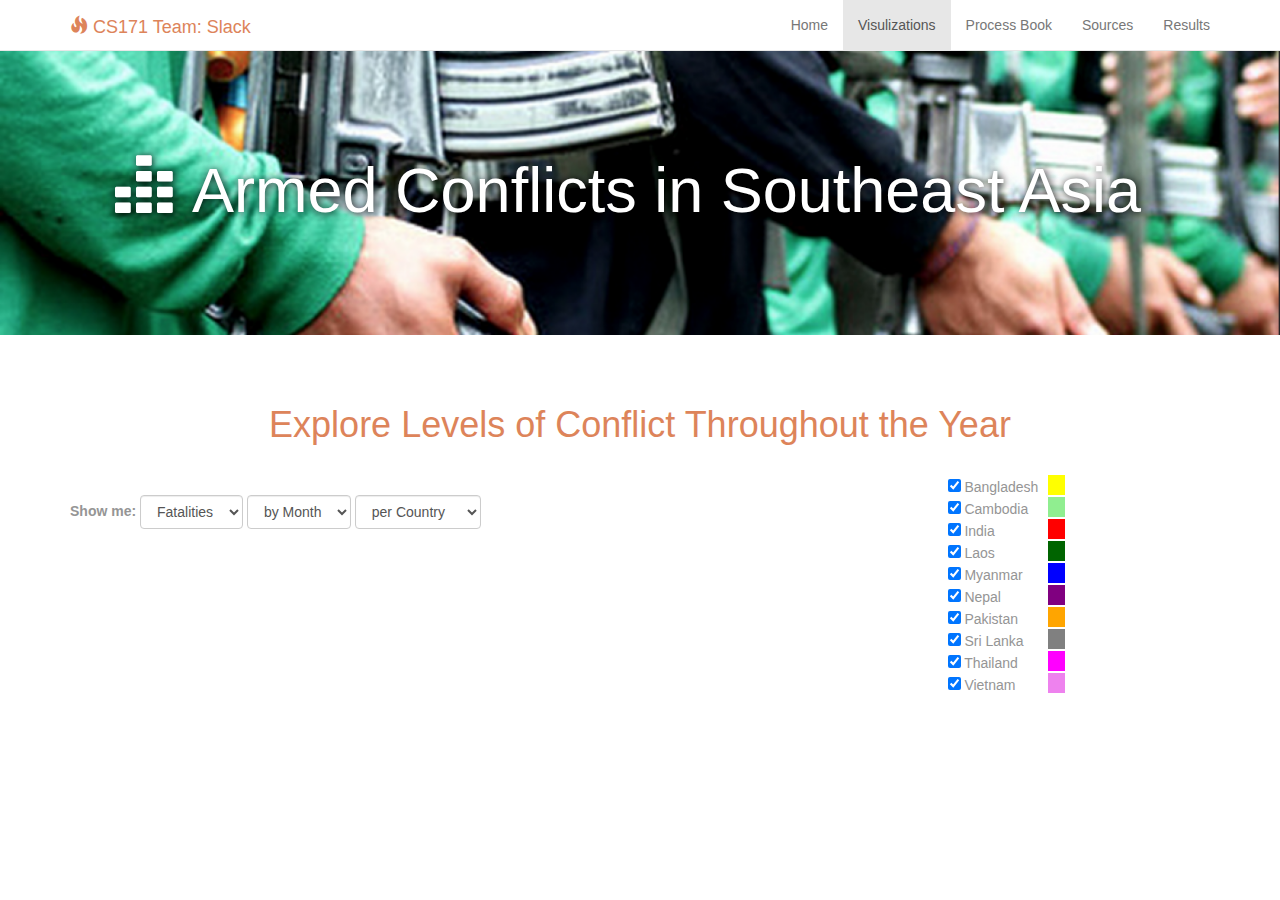
==== 171finalproject/src/visualizations.html @ b25ed099 "Merged line chart; merged line chart legend;" ====
<!DOCTYPE html>
<html lang="en">
<head>
    <meta charset="UTF-8">
    <title>Visualizations</title>
    <link rel="stylesheet" href="css/bootstrap.min.css">
    <link rel="stylesheet" href="css/jquery-ui.min.css">
    <link href="css/custom.css" rel="stylesheet">
    <link rel="stylesheet" href="css/main.css">

    <script src="js/vendor/modernizr-2.8.3.min.js"></script>
</head>
<body>
<nav class="navbar navbar-default navbar-fixed-top" role="navigation">
    <div class="container">
        <!-- Logo and responsive toggle -->
        <div class="navbar-header">
            <button type="button" class="navbar-toggle" data-toggle="collapse" data-target="#navbar">
                <span class="sr-only">Toggle navigation</span>
                <span class="icon-bar"></span>
                <span class="icon-bar"></span>
                <span class="icon-bar"></span>
            </button>
            <a class="navbar-brand" href="#">
                <span class="glyphicon glyphicon-fire"></span>
                CS171 Team: Slack
            </a>
        </div>
        <!-- Navbar links -->
        <div class="collapse navbar-collapse" id="navbar">
            <ul class="nav navbar-nav navbar-right">
                <li >
                    <a href="index.html">Home</a>
                </li>
                <li class="active">
                    <a href="visualizations.html">Visulizations</a>
                </li>
                <li>
                    <a href="#">Process Book</a>
                </li>
                <li>
                    <a href="#">Sources</a>
                </li>
                <li>
                    <a href="#">Results</a>
                </li>
            </ul>
        </div><!-- /.navbar-collapse -->
    </div><!-- /.container -->
</nav>

<!-- Feature -->
<div class="jumbotron feature">
    <div class="container">
        <h1><span class="glyphicon glyphicon-equalizer"></span> Armed Conflicts in Southeast Asia</h1>
    </div>
</div>

<div class="container">
    <div class="row">
        <div class="col-xs-12">
            <h1 class="text-center">Explore Levels of Conflict Throughout the Year</h1>
        </div>
    </div>
    <div class="row">
        <div class="col-lg-9">
            <span id="line-chart-1"></span>
            <br/>
            <form class="form-inline">
                <div class="form-group">
                    <label>Show me:</label>
                    <!--for="rankingType"-->
                    <select class="form-control select-box" id="select-box-1" >
                        <option value="fatalities" >Fatalities</option>
                        <option value="conflicts" >Conflicts</option>
                    </select>
                    <select class="form-control select-box" id="select-box-2" >
                        <option value="monthly" >by Month</option>
                        <option value="weekly" >by Week</option>
                    </select>
                    <select class="form-control select-box" id="select-box-3" >
                        <option value="byCountry" >per Country</option>
                        <option value="aggregate" >in Aggregate</option>
                    </select>
                </div>
            </form>

        </div>
        <div class="col-lg-3">
            <form action="">
                <input type="checkbox" name="country" checked= "yes" value="Bangladesh">  Bangladesh<span class="squared" style="position: absolute;right:160px;background: yellow;">&nbsp;</span><br>
                <input type="checkbox" name="country" checked= "yes" value="Cambodia">  Cambodia<span class="squared" style="position: absolute;right:160px;background: lightgreen;">&nbsp;</span><br>
                <input type="checkbox" name="country" checked= "yes" value="India">  India<span class="squared" style="position: absolute;right:160px;background: red;">&nbsp;</span><br>
                <input type="checkbox" name="country" checked= "yes" value="Laos">  Laos<span class="squared" style="position: absolute;right:160px;background: darkgreen;">&nbsp;</span><br>
                <input type="checkbox" name="country" checked= "yes" value="Myanmar">  Myanmar<span class="squared" style="position: absolute;right:160px;background: blue;">&nbsp;</span><br>
                <input type="checkbox" name="country" checked= "yes" value="Nepal">  Nepal<span class="squared" style="position: absolute;right:160px;background: purple;">&nbsp;</span><br>
                <input type="checkbox" name="country" checked= "yes" value="Pakistan">  Pakistan<span class="squared" style="position: absolute;right:160px;background: orange;">&nbsp;</span><br>
                <input type="checkbox" name="country" checked= "yes" value="Sri Lanka">  Sri Lanka<span class="squared" style="position: absolute;right:160px;background: gray;">&nbsp;</span><br>
                <input type="checkbox" name="country" checked= "yes" value="Thailand">  Thailand<span class="squared" style="position: absolute;right:160px;background: magenta;">&nbsp;</span><br>
                <input type="checkbox" name="country" checked= "yes" value="Vietnam">  Vietnam<span class="squared" style="position: absolute;right:160px;background: violet;">&nbsp;</span><br>
            </form>
        </div>

    </div>
</div>


<script src="js/jquery-1.12.0.min.js"></script>
<script src="js/plugins.js"></script>
<script src="js/d3.min.js"></script>
<script src="js/bootstrap.min.js"></script>
<script src="js/jquery-ui.min.js"></script>
<script src="js/d3.legend.js"></script>
<script src="js/timeline.js"></script>
<script src="js/linecharts.js"></script>
<!--<script src="js/main.js"></script>-->
<script>
    // Read in data
    var cleanData;
    var linechart;
    var dateFormat = d3.time.format("%d-%B-%Y");
    d3.csv("ACLED-Asia-Version-1-20151.csv", function(allData) {

        // Convert strings to numbers
        allData.forEach(function (d) {
            d.EVENT_DATE = dateFormat.parse(d.EVENT_DATE);
            d.FATALITIES = +d.FATALITIES;
            d.LATITUDE = +d.LATITUDE;
            d.LONGITUDE = +d.LONGITUDE;
        });
        cleanData = allData;

        linechart = new Linechart("line-chart-1", cleanData);
    });

</script>
</body>
</html>
---- 171finalproject/src/css/custom.css ----
body {
	padding-top: 50px;    /* Padding for .navbar-fixed-top. Change value if navbar height changes. Remove if using .navbar-static-top. */
	color: #959595;
	}
	
h1, 
h2, 
h3, 
h4, 
h5, 
h6 {
	color: #dd845a;
	}
	
.feature {
	background: url('../images/background.png');
	background-position: top right;
	background-size: cover;
	background-color: #dd845a;
	color: white;
	text-shadow: 1px 1px 8px black;
	padding: 80px 100px 100px 100px;
	}

.feature .btn {
	text-shadow: none;
	}
	
.promo, .footer-map {
	border-width: 1px;
	border-color: black;
	border-top-style: solid;
	border-bottom-style: solid;
	margin-top: 20px;
	margin-bottom: 20px;
	}

.promo,
.promo h3,
.promo a:link,
.promo a:visited,
.promo a:hover,
.promo a:active {
    color: white;
	text-shadow: 1px 1px 8px black;
    text-decoration: none;
}

.promo-item {
    height: 200px;
    line-height: 180px;
    text-align: center;
}

.promo-item:hover {
    background-size: 110%; 
    border: 5px solid black;
    line-height: 170px;
}

.promo-item h3 {
    font-size: 40px;
    display: inline-block;
    vertical-align: middle;
}

.item-1 {
	background: url('../images/mung_beans.jpg');
	}
	
.item-2 {
	background: url('../images/coffee_beans_1.jpg');
	}
	
.item-3 {
	background: url('../images/grapes.jpg');
	}
		
.item-1,
.item-2,
.item-3 {
	background-size: cover;
	background-position: 50% 50%;
	}

.featured-product > img,
.featured-product > a > img {
	height: 150px;
}

.featured-product h3 {
	color: #dd845a;
	font-size: 18px;
	}

.featured-product .price {
	color: #dd845a;
	font-size: 18px;
	}
	
.featured-product .price s {
	color: #999;
	font-size: 18px;
	}
	
.footer-map {
	height: 300px;
	width: 100%;
	background: url('../images/map.jpg');
	background-size: cover;
	border-color: #ccc;
	}
.footer-info {
    padding: 20px 0;
    background: #f7f7f7;
}

.footer-info,
.footer-info a:link,
.footer-info a:hover,
.footer-info a:focus,
.footer-info a:visited {
    color: #959595;
	}

.footer-info h3 {
	color: black;
	font-size: 18px;
	}
    
.footer-info-item {
    padding: 0px 20px;
    }
    
footer .small-print {
	background-color: #fff;
	padding: 30px 0;
	text-align: center;
}


/*
*************************** 
Override Bootstrap Classes 
***************************
*/

/* Links */
a {
  color: orange;
  text-decoration: none;
}
a:hover,
a:focus {
  color: darkorange;
  text-decoration: underline;
}

/* Navbar */
.navbar-default {
  background-color: #fff;
}
.navbar-default .navbar-brand {
  color: #dd845a;
}
.navbar-default .navbar-brand:hover,
.navbar-default .navbar-brand:focus {
  color: sienna;
  background-color: transparent;
}

/* Primary Buttons */
.btn-primary {
  color: #fff;
  background-color: orange;
  border-color: orange;
}
.btn-primary:focus,
.btn-primary.focus {
  color: #fff;
  background-color: darkorange;
  border-color: darkorange;
}
.btn-primary:hover {
  color: #fff;
  background-color: darkorange;
  border-color: darkorange;
}
.btn-primary:active,
.btn-primary.active,
.open > .dropdown-toggle.btn-primary {
  color: #fff;
  background-color: darkorange;
  border-color: darkorange;
}
.btn-primary:active:hover,
.btn-primary.active:hover,
.open > .dropdown-toggle.btn-primary:hover,
.btn-primary:active:focus,
.btn-primary.active:focus,
.open > .dropdown-toggle.btn-primary:focus,
.btn-primary:active.focus,
.btn-primary.active.focus,
.open > .dropdown-toggle.btn-primary.focus {
  color: #fff;
  background-color: darkorange;
  border-color: darkorange;
}

.btn-primary.disabled,
.btn-primary[disabled],
fieldset[disabled] .btn-primary,
.btn-primary.disabled:hover,
.btn-primary[disabled]:hover,
fieldset[disabled] .btn-primary:hover,
.btn-primary.disabled:focus,
.btn-primary[disabled]:focus,
fieldset[disabled] .btn-primary:focus,
.btn-primary.disabled.focus,
.btn-primary[disabled].focus,
fieldset[disabled] .btn-primary.focus,
.btn-primary.disabled:active,
.btn-primary[disabled]:active,
fieldset[disabled] .btn-primary:active,
.btn-primary.disabled.active,
.btn-primary[disabled].active,
fieldset[disabled] .btn-primary.active {
  background-color: sandybrown;
  border-color: sandybrown;
}
---- 171finalproject/src/css/main.css ----
/*
 * What follows is the result of much research on cross-browser styling.
 * Credit left inline and big thanks to Nicolas Gallagher, Jonathan Neal,
 * Kroc Camen, and the H5BP dev community and team.
 */

/* ==========================================================================
   Base styles: opinionated defaults
   ========================================================================== */

html {
    color: #222;
    font-size: 1em;
    line-height: 1.4;
}

/*
 * Remove text-shadow in selection highlight:
 * https://twitter.com/miketaylr/status/12228805301
 *
 * These selection rule sets have to be separate.
 * Customize the background color to match your design.
 */

::selection {
    background: #b3d4fc;
    text-shadow: none;
}

/*
 * A better looking default horizontal rule
 */

hr {
    display: block;
    height: 1px;
    border: 0;
    border-top: 1px solid #ccc;
    margin: 1em 0;
    padding: 0;
}

/*
 * Remove the gap between audio, canvas, iframes,
 * images, videos and the bottom of their containers:
 * https://github.com/h5bp/html5-boilerplate/issues/440
 */

audio,
canvas,
iframe,
img,
svg,
video {
    vertical-align: middle;
}

/*
 * Remove default fieldset styles.
 */

fieldset {
    border: 0;
    margin: 0;
    padding: 0;
}

/*
 * Allow only vertical resizing of textareas.
 */

textarea {
    resize: vertical;
}

/* ==========================================================================
   Browser Upgrade Prompt
   ========================================================================== */

.browserupgrade {
    margin: 0.2em 0;
    background: #ccc;
    color: #000;
    padding: 0.2em 0;
}

/* ==========================================================================
   Author's custom styles
   ========================================================================== */



#time {
    margin:10px 10%;
    /*border:2px solid #000;*/
    border-radius: 5px;
    height:30px;
    /*background: #F0F8FF;*/
}

#clickMe {
    margin:10px 10%;
}

#map {
    margin:5px 10%;
    border:2px solid #000;
    border-radius: 5px;
    height:400px;
    overflow:hidden;
    background: #F0F8FF;
}

#timeline{
    margin-top: -160px;
}

.control {
    border: 2px solid #000;
    border-radius: 5px;
    /*padding: 0px 0px -10px 0px;*/
}

#note{
    width:800px;
    height:40px;
    display:none;
    margin-left: 40px;
    margin-bottom: 20px;
    padding-left: 70px;
    text-align: center;
    font-size: 20px;
    color: black;
    font-family: "Courier New";
}

.day {
    color: black;
    font-size: 30px;
    left: 0;
    font-family: "Courier New";
}
.row {
    margin-top: 20px;
    margin-bottom: 20px;
}
#notes {
    width: 800px;
    height: 200px;
}

#instruction{
    color: #B21018;
    /*background-color: cornsilk;*/
}

#slider label {
    position: absolute;
    width: 20px;
    margin-left: -10px;
    margin-right: 5px;
    text-align: center;
    margin-top: 20px;
}

/* below is not necessary, just for style */
#slider {
    width: 50%;
    margin: 2em auto;
}

.active {
    background:#ccc url(http://cdn2.iconfinder.com/data/icons/splashyIcons/arrow_state_blue_collapsed.png) center bottom no-repeat;
}

div.tooltip {
    position: absolute;
    text-align: center;
    width: 60px;
    height: 28px;
    padding: 2px;
    font: 12px sans-serif;
    background: lightsteelblue;
    border: 0px;
    border-radius: 8px;
    pointer-events: none;
}

.legend {
    line-height: 18px;
    color: #555;
    background-color: aliceblue;
    font-family: "Courier New";
}
.legend i {
    width: 18px;
    height: 18px;
    float: left;
    margin-right: 8px;
    opacity: 0.4;
}
.squared {
    padding-left: 3px;
    padding-right: 10px;
}

.hoverStartLegend{
    padding: 4px 15px 4px 8px;
    background-color: black;
}
.selectedLegend{
    padding: 4px 15px 4px 8px;
    /*background-color: black;*/
}
.legendButton{
    font-size: 14px;
}

#legend {
    text-align: left;
}

.brush .extent {
    stroke: #fff;
    fill-opacity: .125;
    shape-rendering: crispEdges;
}
.axis path,
.axis line {
    fill: none;
    stroke: #000;
    shape-rendering: crispEdges;
}


/* ==========================================================================
   Helper classes
   ========================================================================== */

/*
 * Hide visually and from screen readers
 */



.hidden {
    display: none !important;
}

/*
 * Hide only visually, but have it available for screen readers:
 * http://snook.ca/archives/html_and_css/hiding-content-for-accessibility
 */

.visuallyhidden {
    border: 0;
    clip: rect(0 0 0 0);
    height: 1px;
    margin: -1px;
    overflow: hidden;
    padding: 0;
    position: absolute;
    width: 1px;
}

/*
 * Extends the .visuallyhidden class to allow the element
 * to be focusable when navigated to via the keyboard:
 * https://www.drupal.org/node/897638
 */

.visuallyhidden.focusable:active,
.visuallyhidden.focusable:focus {
    clip: auto;
    height: auto;
    margin: 0;
    overflow: visible;
    position: static;
    width: auto;
}

/*
 * Hide visually and from screen readers, but maintain layout
 */

.invisible {
    visibility: hidden;
}

/*
 * Clearfix: contain floats
 *
 * For modern browsers
 * 1. The space content is one way to avoid an Opera bug when the
 *    `contenteditable` attribute is included anywhere else in the document.
 *    Otherwise it causes space to appear at the top and bottom of elements
 *    that receive the `clearfix` class.
 * 2. The use of `table` rather than `block` is only necessary if using
 *    `:before` to contain the top-margins of child elements.
 */

.clearfix:before,
.clearfix:after {
    content: " "; /* 1 */
    display: table; /* 2 */
}

.clearfix:after {
    clear: both;
}

/* ==========================================================================
   EXAMPLE Media Queries for Responsive Design.
   These examples override the primary ('mobile first') styles.
   Modify as content requires.
   ========================================================================== */

@media only screen and (min-width: 35em) {
    /* Style adjustments for viewports that meet the condition */
}

@media print,
       (min-resolution: 1.25dppx),
       (min-resolution: 120dpi) {
    /* Style adjustments for high resolution devices */
}

/* ==========================================================================
   Print styles.
   Inlined to avoid the additional HTTP request:
   http://www.phpied.com/delay-loading-your-print-css/
   ========================================================================== */

@media print {
    *,
    *:before,
    *:after,
    *:first-letter,
    *:first-line {
        background: transparent !important;
        color: #000 !important; /* Black prints faster:
                                   http://www.sanbeiji.com/archives/953 */
        box-shadow: none !important;
        text-shadow: none !important;
    }

    a,
    a:visited {
        text-decoration: underline;
    }

    a[href]:after {
        content: " (" attr(href) ")";
    }

    abbr[title]:after {
        content: " (" attr(title) ")";
    }

    /*
     * Don't show links that are fragment identifiers,
     * or use the `javascript:` pseudo protocol
     */

    a[href^="#"]:after,
    a[href^="javascript:"]:after {
        content: "";
    }

    pre,
    blockquote {
        border: 1px solid #999;
        page-break-inside: avoid;
    }

    /*
     * Printing Tables:
     * http://css-discuss.incutio.com/wiki/Printing_Tables
     */

    thead {
        display: table-header-group;
    }

    tr,
    img {
        page-break-inside: avoid;
    }

    img {
        max-width: 100% !important;
    }

    p,
    h2,
    h3 {
        orphans: 3;
        widows: 3;
    }

    h2,
    h3 {
        page-break-after: avoid;
    }
}
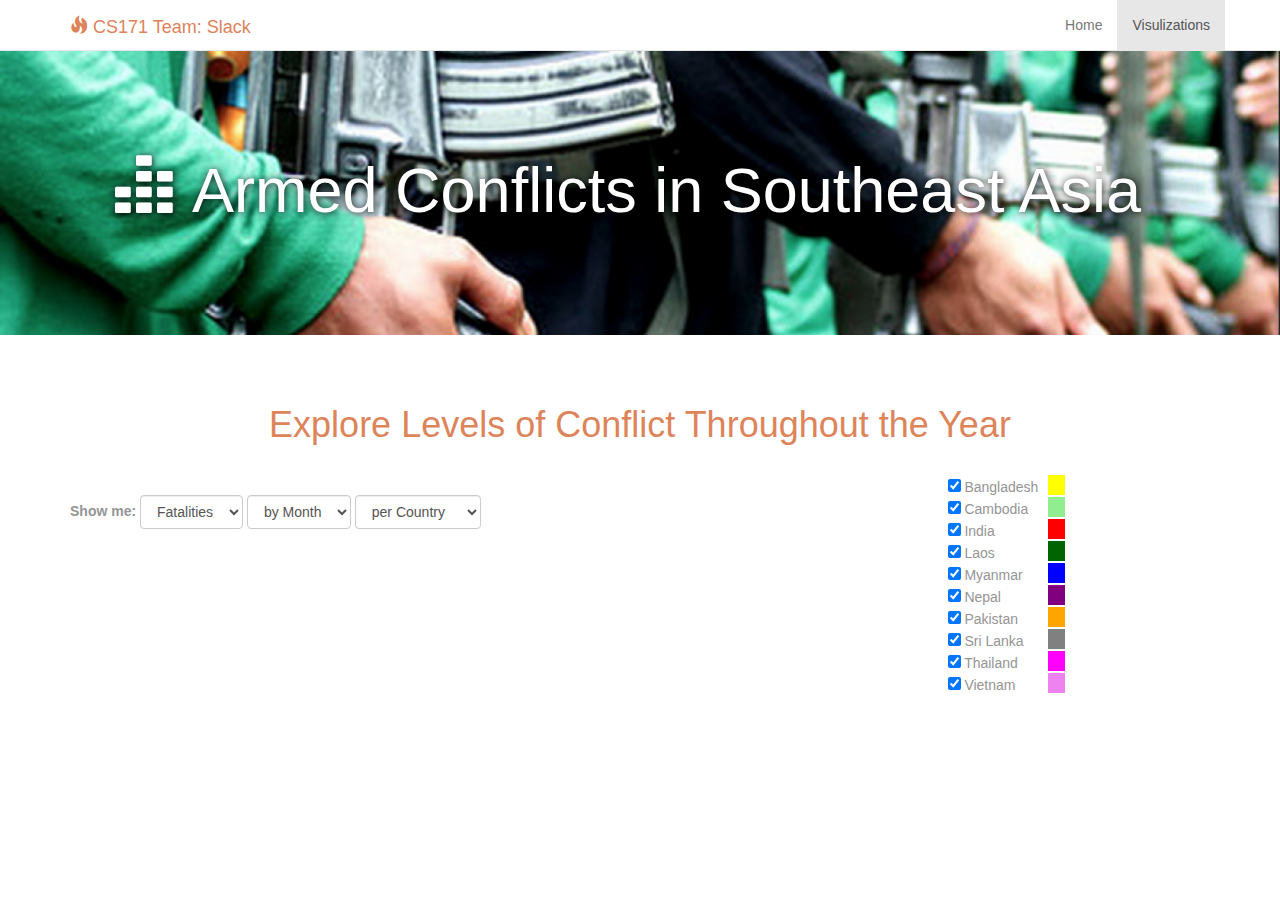
==== commit 5862067a: "Update brush works now; works in conjunction with checkboxes" ====
--- a/171finalproject/src/visualizations.html
+++ b/171finalproject/src/visualizations.html
@@ -35,15 +35,15 @@
                 <li class="active">
                     <a href="visualizations.html">Visulizations</a>
                 </li>
-                <li>
-                    <a href="#">Process Book</a>
-                </li>
-                <li>
-                    <a href="#">Sources</a>
-                </li>
-                <li>
-                    <a href="#">Results</a>
-                </li>
+                <!--<li>-->
+                    <!--<a href="#">Process Book</a>-->
+                <!--</li>-->
+                <!--<li>-->
+                    <!--<a href="#">Sources</a>-->
+                <!--</li>-->
+                <!--<li>-->
+                    <!--<a href="#">Results</a>-->
+                <!--</li>-->
             </ul>
         </div><!-- /.navbar-collapse -->
     </div><!-- /.container -->
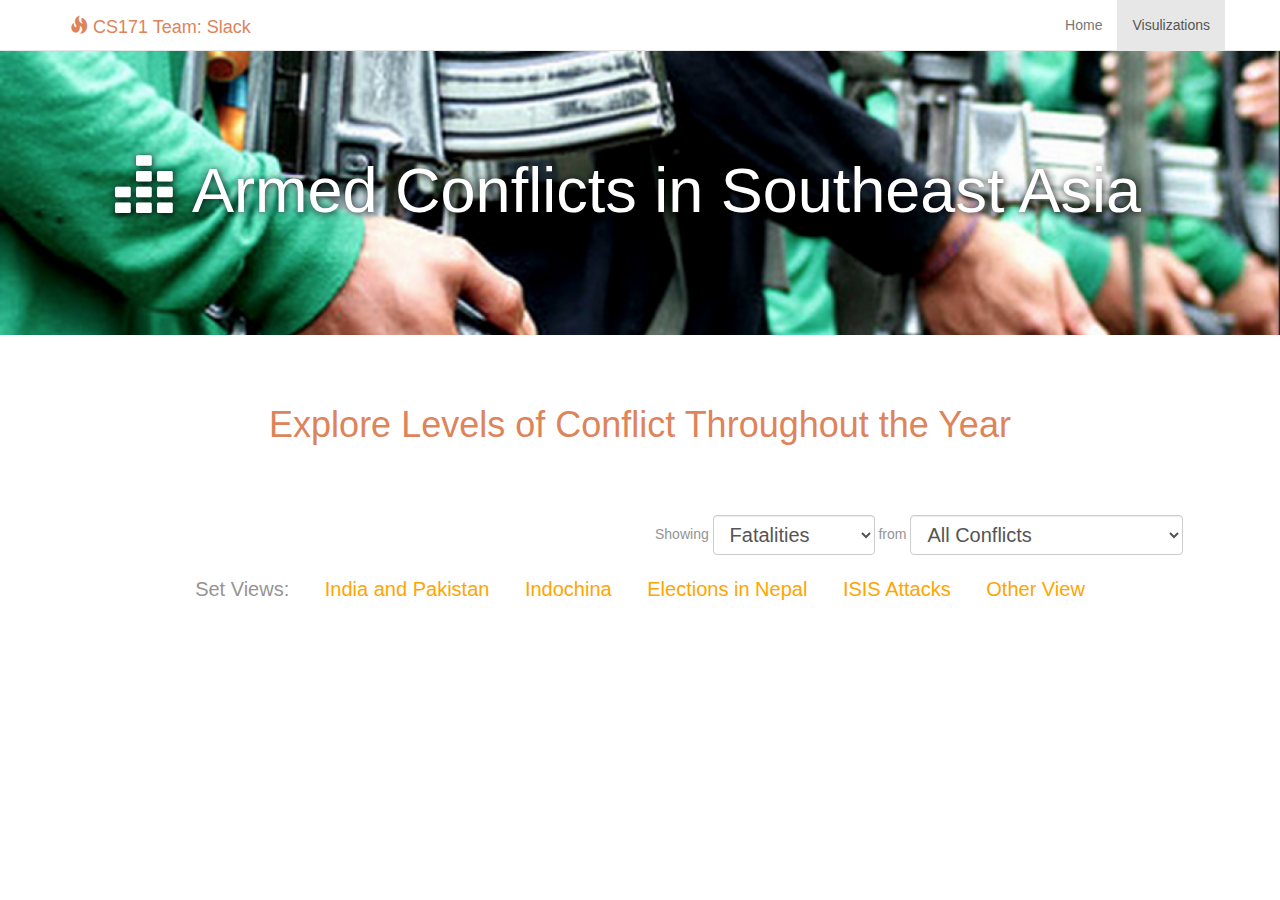
==== commit 3ff42577: "added tommy visualization" ====
--- a/171finalproject/src/visualizations.html
+++ b/171finalproject/src/visualizations.html
@@ -7,6 +7,11 @@
     <link rel="stylesheet" href="css/jquery-ui.min.css">
     <link href="css/custom.css" rel="stylesheet">
     <link rel="stylesheet" href="css/main.css">
+    <style>
+        .link:hover {
+            font-weight: bold;
+        }
+    </style>
 
     <script src="js/vendor/modernizr-2.8.3.min.js"></script>
 </head>
@@ -57,81 +62,98 @@
 </div>
 
 <div class="container">
+
+
     <div class="row">
         <div class="col-xs-12">
-            <h1 class="text-center">Explore Levels of Conflict Throughout the Year</h1>
+            <h1 class="text-center">Explore Levels of Conflict Throughout the Year</h1><br>
         </div>
     </div>
+
     <div class="row">
-        <div class="col-lg-9">
-            <span id="line-chart-1"></span>
-            <br/>
+        <span id="legend-top"></span>
+    </div>
+
+    <div class="row">
+        <div class="col-lg-6">
+            <span id="line-chart"></span>
+            <br>
+            <span id="bar-chart"></span>
+        </div>
+        <div class="col-lg-6">
+            <span id="topo-map"></span>
+            <span id="view-text"></span>
             <form class="form-inline">
                 <div class="form-group">
-                    <label>Show me:</label>
+                    <span>Showing </span>
+                    <select class="form-control select-box" style="font-size:20px; height:40px" id="select-box-1" >
+                        <option value="fatalities" >Fatalities</option>
+                        <option value="conflicts" ># of Conflicts</option>
+                    </select>
+                    <span>from</span>
+                    <select class="form-control select-box" style="font-size:20px; height:40px" id="select-box-2" >
+                        <option value="all" >All Conflicts</option>
+                        <option value="civilViolence" >Violence against Civilians</option>
+                        <option value="riots" >Riots and Protests</option>
+                        <option value="battles" >Battles</option>
+                        <option value="remoteViolence" >Remote Violence</option>
+
+                    </select>
                     <!--for="rankingType"-->
-                    <select class="form-control select-box" id="select-box-1" >
-                        <option value="fatalities" >Fatalities</option>
-                        <option value="conflicts" >Conflicts</option>
-                    </select>
-                    <select class="form-control select-box" id="select-box-2" >
-                        <option value="monthly" >by Month</option>
-                        <option value="weekly" >by Week</option>
-                    </select>
-                    <select class="form-control select-box" id="select-box-3" >
-                        <option value="byCountry" >per Country</option>
-                        <option value="aggregate" >in Aggregate</option>
-                    </select>
+
                 </div>
             </form>
+        </div>
+    </div>
 
-        </div>
-        <div class="col-lg-3">
-            <form action="">
-                <input type="checkbox" name="country" checked= "yes" value="Bangladesh">  Bangladesh<span class="squared" style="position: absolute;right:160px;background: yellow;">&nbsp;</span><br>
-                <input type="checkbox" name="country" checked= "yes" value="Cambodia">  Cambodia<span class="squared" style="position: absolute;right:160px;background: lightgreen;">&nbsp;</span><br>
-                <input type="checkbox" name="country" checked= "yes" value="India">  India<span class="squared" style="position: absolute;right:160px;background: red;">&nbsp;</span><br>
-                <input type="checkbox" name="country" checked= "yes" value="Laos">  Laos<span class="squared" style="position: absolute;right:160px;background: darkgreen;">&nbsp;</span><br>
-                <input type="checkbox" name="country" checked= "yes" value="Myanmar">  Myanmar<span class="squared" style="position: absolute;right:160px;background: blue;">&nbsp;</span><br>
-                <input type="checkbox" name="country" checked= "yes" value="Nepal">  Nepal<span class="squared" style="position: absolute;right:160px;background: purple;">&nbsp;</span><br>
-                <input type="checkbox" name="country" checked= "yes" value="Pakistan">  Pakistan<span class="squared" style="position: absolute;right:160px;background: orange;">&nbsp;</span><br>
-                <input type="checkbox" name="country" checked= "yes" value="Sri Lanka">  Sri Lanka<span class="squared" style="position: absolute;right:160px;background: gray;">&nbsp;</span><br>
-                <input type="checkbox" name="country" checked= "yes" value="Thailand">  Thailand<span class="squared" style="position: absolute;right:160px;background: magenta;">&nbsp;</span><br>
-                <input type="checkbox" name="country" checked= "yes" value="Vietnam">  Vietnam<span class="squared" style="position: absolute;right:160px;background: violet;">&nbsp;</span><br>
-            </form>
-        </div>
+    <div class="row" style="text-align: center; font-size:20px">
+        Set Views:
+        <span style="padding-right:30px"></span>
+        <a id="view-1">India and Pakistan</a>
+        <span style="padding-right:30px"></span>
+        <a id="view-2">Indochina</a>
+        <span style="padding-right:30px"></span>
+        <a id="view-3">Elections in Nepal</a>
+        <span style="padding-right:30px"></span>
+        <a id="view-4">ISIS Attacks</a>
+        <span style="padding-right:30px"></span>
+        <a id="view-5">Other View</a>
+
 
     </div>
+
+    <div class="row">
+        <form action="">
+            <input type="checkbox" name="country" style="display:none" id="Pakistan-check" checked= "yes" value="Pakistan">
+            <input type="checkbox" name="country" style="display:none" id="India-check" checked= "yes" value="India">
+            <input type="checkbox" name="country" style="display:none" id="Nepal-check" checked= "yes" value="Nepal">
+            <input type="checkbox" name="country" style="display:none" id="Bangladesh-check" checked= "yes" value="Bangladesh">
+            <input type="checkbox" name="country" style="display:none" id="Myanmar-check" checked= "yes" value="Myanmar">
+            <input type="checkbox" name="country" style="display:none" id="Thailand-check" checked= "yes" value="Thailand">
+            <input type="checkbox" name="country" style="display:none" id="Laos-check" checked= "yes" value="Laos">
+            <input type="checkbox" name="country" style="display:none" id="Cambodia-check" checked= "yes" value="Cambodia">
+           <!--<input type="checkbox" name="country" style="display:none" id="Sri Lanka-check" checked= "no" value="Sri Lanka">-->
+            <input type="checkbox" name="country" style="display:none" id="Vietnam-check" checked= "yes" value="Vietnam">
+    </div>
+
 </div>
 
 
 <script src="js/jquery-1.12.0.min.js"></script>
 <script src="js/plugins.js"></script>
 <script src="js/d3.min.js"></script>
+<script src="js/queue.min.js"></script>
+<script src="js/topojson.js"></script>
 <script src="js/bootstrap.min.js"></script>
 <script src="js/jquery-ui.min.js"></script>
 <script src="js/d3.legend.js"></script>
 <script src="js/timeline.js"></script>
 <script src="js/linecharts.js"></script>
+
 <!--<script src="js/main.js"></script>-->
 <script>
     // Read in data
-    var cleanData;
-    var linechart;
-    var dateFormat = d3.time.format("%d-%B-%Y");
-    d3.csv("ACLED-Asia-Version-1-20151.csv", function(allData) {
 
-        // Convert strings to numbers
-        allData.forEach(function (d) {
-            d.EVENT_DATE = dateFormat.parse(d.EVENT_DATE);
-            d.FATALITIES = +d.FATALITIES;
-            d.LATITUDE = +d.LATITUDE;
-            d.LONGITUDE = +d.LONGITUDE;
-        });
-        cleanData = allData;
-
-        linechart = new Linechart("line-chart-1", cleanData);
-    });
 
 </script>
 </body>
--- a/171finalproject/src/css/main.css
+++ b/171finalproject/src/css/main.css
@@ -186,11 +186,41 @@
     pointer-events: none;
 }
 
+/* bar chart */
+.bar {
+    fill: #8E7060;
+}
+
+.axis {
+    font: 10px sans-serif;
+    fill: #333;
+}
+
+.axis-title {
+    fill: #9C8B83;
+    font-size: 11px;
+}
+
+.axis path,
+.axis line {
+    fill: none;
+    stroke: #333;
+    shape-rendering: crispEdges;
+}
+
+.x-axis {
+    font-size: 12px;
+}
+
+.x-axis path {
+    display: none;
+}
+
 .legend {
     line-height: 18px;
     color: #555;
     background-color: aliceblue;
-    font-family: "Courier New";
+    /*font-family: "Courier New";*/
 }
 .legend i {
     width: 18px;
@@ -230,6 +260,59 @@
     fill: none;
     stroke: #000;
     shape-rendering: crispEdges;
+}
+
+.tooltip-title {
+    display: block;
+    margin-bottom: 5px;
+    font-weight: 600;
+}
+.country_path.country_clicked {
+    fill: #000;
+    fill-opacity: .5;
+}
+.country_path {
+    fill: #000;
+    fill-opacity: .2;
+    stroke: #fff;
+    stroke-width: 1.5px;
+}
+
+.country_path:hover {
+    /*fill: #000;*/
+    /*fill-opacity: .3;*/
+    stroke: #fff;
+    stroke-width: 3px;
+    /*fill: brown;*/
+    /*fill-opacity: .3;*/
+}
+
+.d3-tip {
+    line-height: 1;
+    padding: 12px;
+    background: rgba(0, 0, 0, 0.8);
+    color: #fff;
+    border-radius: 2px;
+}
+
+/* Creates a small triangle extender for the tooltip */
+.d3-tip:after {
+    box-sizing: border-box;
+    display: inline;
+    font-size: 10px;
+    width: 100%;
+    line-height: 1;
+    color: rgba(0, 0, 0, 0.8);
+    content: "\25BC";
+    position: absolute;
+    text-align: center;
+}
+
+/* Style northward tooltips differently */
+.d3-tip.n:after {
+    margin: -1px 0 0 0;
+    top: 100%;
+    left: 0;
 }
 
 
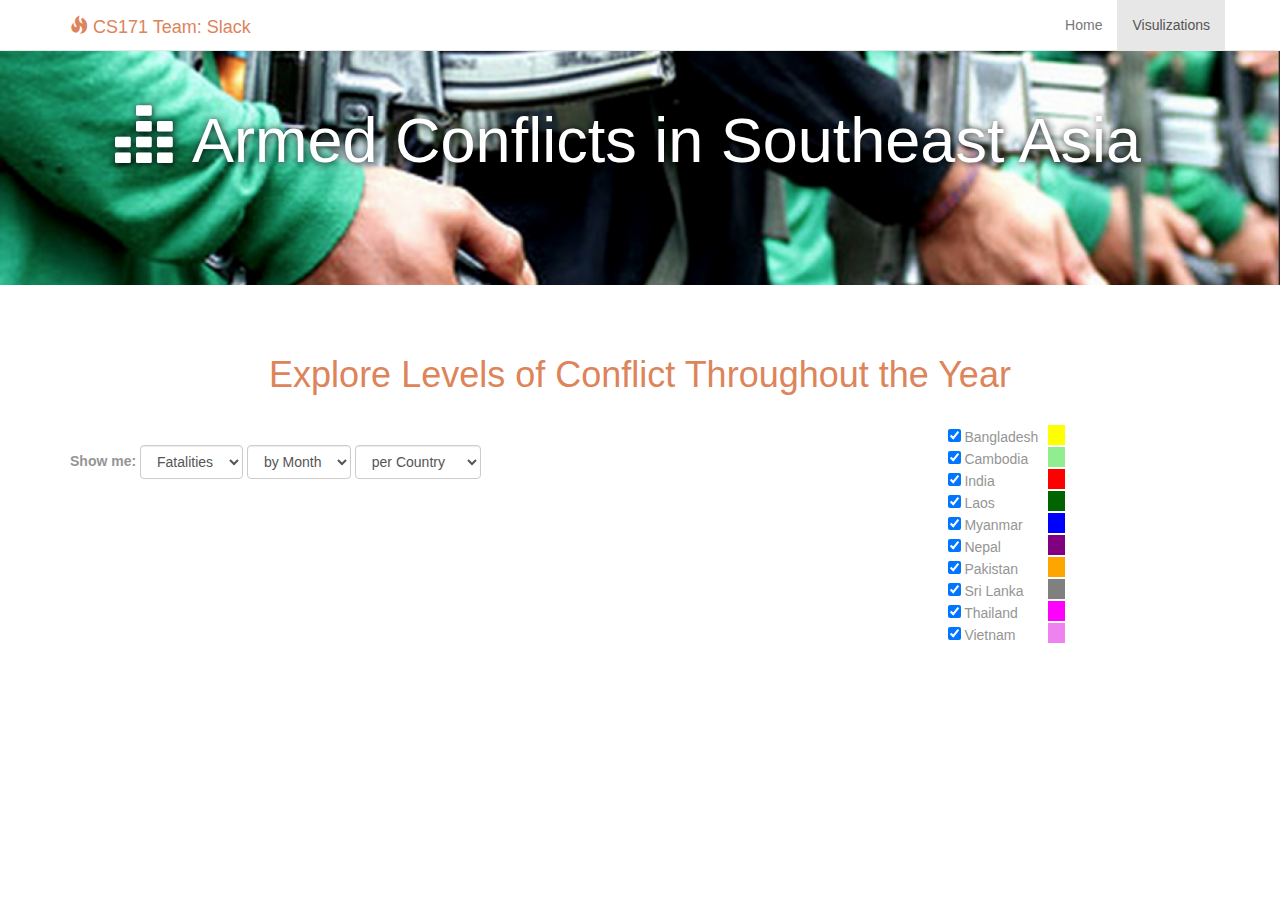
==== commit ff65bc27: "Added new version to branch" ====
--- a/171finalproject/src/visualizations.html
+++ b/171finalproject/src/visualizations.html
@@ -7,11 +7,6 @@
     <link rel="stylesheet" href="css/jquery-ui.min.css">
     <link href="css/custom.css" rel="stylesheet">
     <link rel="stylesheet" href="css/main.css">
-    <style>
-        .link:hover {
-            font-weight: bold;
-        }
-    </style>
 
     <script src="js/vendor/modernizr-2.8.3.min.js"></script>
 </head>
@@ -62,98 +57,81 @@
 </div>
 
 <div class="container">
-
-
     <div class="row">
         <div class="col-xs-12">
-            <h1 class="text-center">Explore Levels of Conflict Throughout the Year</h1><br>
+            <h1 class="text-center">Explore Levels of Conflict Throughout the Year</h1>
         </div>
     </div>
-
     <div class="row">
-        <span id="legend-top"></span>
-    </div>
-
-    <div class="row">
-        <div class="col-lg-6">
-            <span id="line-chart"></span>
-            <br>
-            <span id="bar-chart"></span>
-        </div>
-        <div class="col-lg-6">
-            <span id="topo-map"></span>
-            <span id="view-text"></span>
+        <div class="col-lg-9">
+            <span id="line-chart-1"></span>
+            <br/>
             <form class="form-inline">
                 <div class="form-group">
-                    <span>Showing </span>
-                    <select class="form-control select-box" style="font-size:20px; height:40px" id="select-box-1" >
+                    <label>Show me:</label>
+                    <!--for="rankingType"-->
+                    <select class="form-control select-box" id="select-box-1" >
                         <option value="fatalities" >Fatalities</option>
-                        <option value="conflicts" ># of Conflicts</option>
+                        <option value="conflicts" >Conflicts</option>
                     </select>
-                    <span>from</span>
-                    <select class="form-control select-box" style="font-size:20px; height:40px" id="select-box-2" >
-                        <option value="all" >All Conflicts</option>
-                        <option value="civilViolence" >Violence against Civilians</option>
-                        <option value="riots" >Riots and Protests</option>
-                        <option value="battles" >Battles</option>
-                        <option value="remoteViolence" >Remote Violence</option>
-
+                    <select class="form-control select-box" id="select-box-2" >
+                        <option value="monthly" >by Month</option>
+                        <option value="weekly" >by Week</option>
                     </select>
-                    <!--for="rankingType"-->
-
+                    <select class="form-control select-box" id="select-box-3" >
+                        <option value="byCountry" >per Country</option>
+                        <option value="aggregate" >in Aggregate</option>
+                    </select>
                 </div>
             </form>
+
         </div>
-    </div>
-
-    <div class="row" style="text-align: center; font-size:20px">
-        Set Views:
-        <span style="padding-right:30px"></span>
-        <a id="view-1">India and Pakistan</a>
-        <span style="padding-right:30px"></span>
-        <a id="view-2">Indochina</a>
-        <span style="padding-right:30px"></span>
-        <a id="view-3">Elections in Nepal</a>
-        <span style="padding-right:30px"></span>
-        <a id="view-4">ISIS Attacks</a>
-        <span style="padding-right:30px"></span>
-        <a id="view-5">Other View</a>
-
+        <div class="col-lg-3">
+            <form action="">
+                <input type="checkbox" name="country" checked= "yes" value="Bangladesh">  Bangladesh<span class="squared" style="position: absolute;right:160px;background: yellow;">&nbsp;</span><br>
+                <input type="checkbox" name="country" checked= "yes" value="Cambodia">  Cambodia<span class="squared" style="position: absolute;right:160px;background: lightgreen;">&nbsp;</span><br>
+                <input type="checkbox" name="country" checked= "yes" value="India">  India<span class="squared" style="position: absolute;right:160px;background: red;">&nbsp;</span><br>
+                <input type="checkbox" name="country" checked= "yes" value="Laos">  Laos<span class="squared" style="position: absolute;right:160px;background: darkgreen;">&nbsp;</span><br>
+                <input type="checkbox" name="country" checked= "yes" value="Myanmar">  Myanmar<span class="squared" style="position: absolute;right:160px;background: blue;">&nbsp;</span><br>
+                <input type="checkbox" name="country" checked= "yes" value="Nepal">  Nepal<span class="squared" style="position: absolute;right:160px;background: purple;">&nbsp;</span><br>
+                <input type="checkbox" name="country" checked= "yes" value="Pakistan">  Pakistan<span class="squared" style="position: absolute;right:160px;background: orange;">&nbsp;</span><br>
+                <input type="checkbox" name="country" checked= "yes" value="Sri Lanka">  Sri Lanka<span class="squared" style="position: absolute;right:160px;background: gray;">&nbsp;</span><br>
+                <input type="checkbox" name="country" checked= "yes" value="Thailand">  Thailand<span class="squared" style="position: absolute;right:160px;background: magenta;">&nbsp;</span><br>
+                <input type="checkbox" name="country" checked= "yes" value="Vietnam">  Vietnam<span class="squared" style="position: absolute;right:160px;background: violet;">&nbsp;</span><br>
+            </form>
+        </div>
 
     </div>
-
-    <div class="row">
-        <form action="">
-            <input type="checkbox" name="country" style="display:none" id="Pakistan-check" checked= "yes" value="Pakistan">
-            <input type="checkbox" name="country" style="display:none" id="India-check" checked= "yes" value="India">
-            <input type="checkbox" name="country" style="display:none" id="Nepal-check" checked= "yes" value="Nepal">
-            <input type="checkbox" name="country" style="display:none" id="Bangladesh-check" checked= "yes" value="Bangladesh">
-            <input type="checkbox" name="country" style="display:none" id="Myanmar-check" checked= "yes" value="Myanmar">
-            <input type="checkbox" name="country" style="display:none" id="Thailand-check" checked= "yes" value="Thailand">
-            <input type="checkbox" name="country" style="display:none" id="Laos-check" checked= "yes" value="Laos">
-            <input type="checkbox" name="country" style="display:none" id="Cambodia-check" checked= "yes" value="Cambodia">
-           <!--<input type="checkbox" name="country" style="display:none" id="Sri Lanka-check" checked= "no" value="Sri Lanka">-->
-            <input type="checkbox" name="country" style="display:none" id="Vietnam-check" checked= "yes" value="Vietnam">
-    </div>
-
 </div>
 
 
 <script src="js/jquery-1.12.0.min.js"></script>
 <script src="js/plugins.js"></script>
 <script src="js/d3.min.js"></script>
-<script src="js/queue.min.js"></script>
-<script src="js/topojson.js"></script>
 <script src="js/bootstrap.min.js"></script>
 <script src="js/jquery-ui.min.js"></script>
 <script src="js/d3.legend.js"></script>
 <script src="js/timeline.js"></script>
 <script src="js/linecharts.js"></script>
-
 <!--<script src="js/main.js"></script>-->
 <script>
     // Read in data
+    var cleanData;
+    var linechart;
+    var dateFormat = d3.time.format("%d-%B-%Y");
+    d3.csv("ACLED-Asia-Version-1-20151.csv", function(allData) {
 
+        // Convert strings to numbers
+        allData.forEach(function (d) {
+            d.EVENT_DATE = dateFormat.parse(d.EVENT_DATE);
+            d.FATALITIES = +d.FATALITIES;
+            d.LATITUDE = +d.LATITUDE;
+            d.LONGITUDE = +d.LONGITUDE;
+        });
+        cleanData = allData;
+
+        linechart = new Linechart("line-chart-1", cleanData);
+    });
 
 </script>
 </body>
--- a/171finalproject/src/css/custom.css
+++ b/171finalproject/src/css/custom.css
@@ -1,17 +1,17 @@
 body {
-	padding-top: 50px;    /* Padding for .navbar-fixed-top. Change value if navbar height changes. Remove if using .navbar-static-top. */
+	/*padding-top: 50px;    !* Padding for .navbar-fixed-top. Change value if navbar height changes. Remove if using .navbar-static-top. *!*/
 	color: #959595;
 	}
-	
-h1, 
-h2, 
-h3, 
-h4, 
-h5, 
+
+h1,
+h2,
+h3,
+h4,
+h5,
 h6 {
 	color: #dd845a;
 	}
-	
+
 .feature {
 	background: url('../images/background.png');
 	background-position: top right;
@@ -25,7 +25,7 @@
 .feature .btn {
 	text-shadow: none;
 	}
-	
+
 .promo, .footer-map {
 	border-width: 1px;
 	border-color: black;
@@ -53,7 +53,7 @@
 }
 
 .promo-item:hover {
-    background-size: 110%; 
+    background-size: 110%;
     border: 5px solid black;
     line-height: 170px;
 }
@@ -67,15 +67,15 @@
 .item-1 {
 	background: url('../images/mung_beans.jpg');
 	}
-	
+
 .item-2 {
 	background: url('../images/coffee_beans_1.jpg');
 	}
-	
+
 .item-3 {
 	background: url('../images/grapes.jpg');
 	}
-		
+
 .item-1,
 .item-2,
 .item-3 {
@@ -97,12 +97,12 @@
 	color: #dd845a;
 	font-size: 18px;
 	}
-	
+
 .featured-product .price s {
 	color: #999;
 	font-size: 18px;
 	}
-	
+
 .footer-map {
 	height: 300px;
 	width: 100%;
@@ -127,11 +127,11 @@
 	color: black;
 	font-size: 18px;
 	}
-    
+
 .footer-info-item {
     padding: 0px 20px;
     }
-    
+
 footer .small-print {
 	background-color: #fff;
 	padding: 30px 0;
@@ -140,8 +140,8 @@
 
 
 /*
-*************************** 
-Override Bootstrap Classes 
+***************************
+Override Bootstrap Classes
 ***************************
 */
 
@@ -159,6 +159,13 @@
 /* Navbar */
 .navbar-default {
   background-color: #fff;
+}
+.navigation {
+    background-color: bisque;
+}
+.nav-text {
+    font-size: 20px;
+    color: black;
 }
 .navbar-default .navbar-brand {
   color: #dd845a;
@@ -227,4 +234,4 @@
 fieldset[disabled] .btn-primary.active {
   background-color: sandybrown;
   border-color: sandybrown;
-}+}
--- a/171finalproject/src/css/main.css
+++ b/171finalproject/src/css/main.css
@@ -215,76 +215,10 @@
 .x-axis path {
     display: none;
 }
-
-.legend {
-    line-height: 18px;
-    color: #555;
-    background-color: aliceblue;
-    /*font-family: "Courier New";*/
-}
-.legend i {
-    width: 18px;
-    height: 18px;
-    float: left;
-    margin-right: 8px;
-    opacity: 0.4;
-}
-.squared {
-    padding-left: 3px;
-    padding-right: 10px;
-}
-
-.hoverStartLegend{
-    padding: 4px 15px 4px 8px;
-    background-color: black;
-}
-.selectedLegend{
-    padding: 4px 15px 4px 8px;
-    /*background-color: black;*/
-}
-.legendButton{
-    font-size: 14px;
-}
-
-#legend {
-    text-align: left;
-}
-
-.brush .extent {
-    stroke: #fff;
-    fill-opacity: .125;
-    shape-rendering: crispEdges;
-}
-.axis path,
-.axis line {
-    fill: none;
-    stroke: #000;
-    shape-rendering: crispEdges;
-}
-
 .tooltip-title {
     display: block;
     margin-bottom: 5px;
     font-weight: 600;
-}
-.country_path.country_clicked {
-    fill: #000;
-    fill-opacity: .5;
-}
-.country_path {
-    fill: #000;
-    fill-opacity: .2;
-    stroke: #fff;
-    stroke-width: 1.5px;
-}
-
-.country_path:hover {
-    /*fill: #000;*/
-    /*fill-opacity: .3;*/
-    stroke: #fff;
-    stroke-width: 3px;
-    /*fill: brown;*/
-    /*fill-opacity: .3;*/
 }
 
 .d3-tip {
@@ -293,6 +227,7 @@
     background: rgba(0, 0, 0, 0.8);
     color: #fff;
     border-radius: 2px;
+    z-index: 10000;
 }
 
 /* Creates a small triangle extender for the tooltip */
@@ -314,6 +249,118 @@
     top: 100%;
     left: 0;
 }
+.legend {
+    line-height: 18px;
+    color: #555;
+    background-color: aliceblue;
+    /*font-family: "Courier New";*/
+}
+.legend i {
+    width: 18px;
+    height: 18px;
+    float: left;
+    margin-right: 8px;
+    opacity: 0.4;
+}
+.squared {
+    padding-left: 3px;
+    padding-right: 10px;
+}
+
+.hoverStartLegend{
+    padding: 4px 15px 4px 8px;
+    background-color: black;
+}
+.selectedLegend{
+    padding: 4px 15px 4px 8px;
+    /*background-color: black;*/
+}
+.legendButton{
+    font-size: 14px;
+}
+
+#legend {
+    text-align: left;
+}
+
+.brush .extent {
+    stroke: #fff;
+    fill-opacity: .125;
+    shape-rendering: crispEdges;
+}
+.axis path,
+.axis line {
+    fill: none;
+    stroke: #000;
+    shape-rendering: crispEdges;
+}
+
+.tooltip-title {
+    display: block;
+    margin-bottom: 5px;
+    font-weight: 600;
+}
+.country_path.country_clicked {
+    fill: #000;
+    fill-opacity: .5;
+}
+.country_path {
+    fill: #000;
+    fill-opacity: .2;
+    stroke: #fff;
+    stroke-width: 1.5px;
+}
+
+.country_path:hover {
+    /*fill: #000;*/
+    /*fill-opacity: .3;*/
+    stroke: #fff;
+    stroke-width: 3px;
+    /*fill: brown;*/
+    /*fill-opacity: .3;*/
+}
+
+
+
+/*********************/
+/*  TOOLTIP OVERLAY  */
+/*********************/
+
+.tooltip-title {
+    display: block;
+    margin-bottom: 5px;
+    font-weight: 600;
+}
+
+.d3-tip {
+    line-height: 1;
+    padding: 12px;
+    background: rgba(0, 0, 0, 0.8);
+    color: #fff;
+    border-radius: 2px;
+}
+
+/* Creates a small triangle extender for the tooltip */
+.d3-tip:after {
+    box-sizing: border-box;
+    display: inline;
+    font-size: 10px;
+    width: 100%;
+    line-height: 1;
+    color: rgba(0, 0, 0, 0.8);
+    content: "\25BC";
+    position: absolute;
+    text-align: center;
+}
+
+/* Style northward tooltips differently */
+.d3-tip.n:after {
+    margin: -1px 0 0 0;
+    top: 100%;
+    left: 0;
+}
+
+
 
 
 /* ==========================================================================
